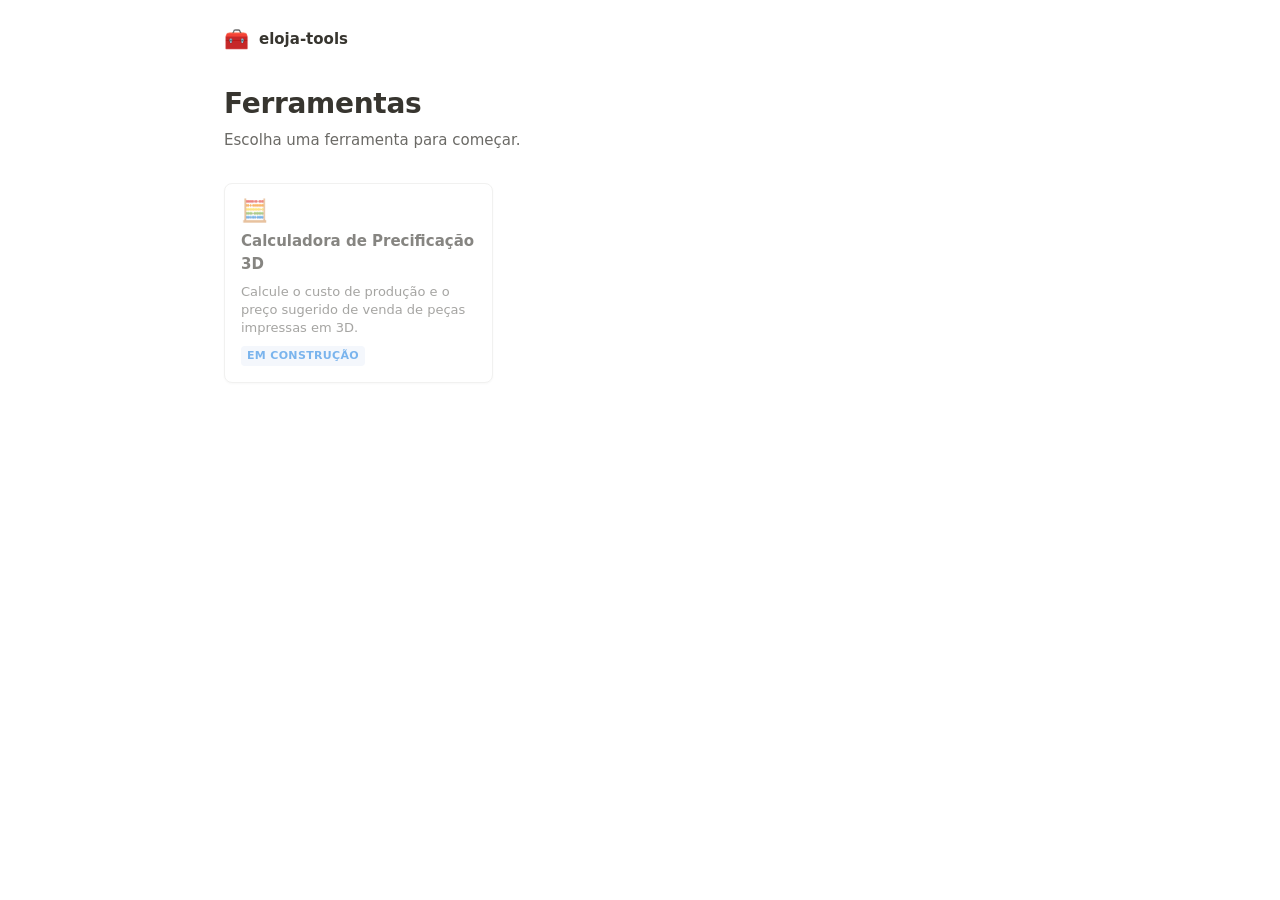
==== index.html @ 358d72ca "Commit inicial: contexto do projeto e hub de ferramentas - Documenta regras, specs e tasks em rules/" ====
<!DOCTYPE html>
<html lang="pt-BR">
<head>
  <meta charset="UTF-8" />
  <meta name="viewport" content="width=device-width, initial-scale=1.0" />
  <title>eloja-tools — Ferramentas para lojistas</title>
  <link rel="stylesheet" href="css/main.css" />
</head>
<body>
  <div class="page">
    <header class="site-header">
      <span class="site-header__home">
        <span class="site-header__logo">🧰</span>
        eloja-tools
      </span>
    </header>

    <h1 class="page-title">Ferramentas</h1>
    <p class="page-subtitle">Escolha uma ferramenta para começar.</p>

    <div id="tool-grid" class="tool-grid"></div>
  </div>

  <script src="js/tools.js"></script>
  <script src="js/hub.js"></script>
</body>
</html>
---- css/main.css ----
/* eloja-tools — tema compartilhado (estilo minimalista, inspirado no Notion) */

:root {
  --color-bg: #ffffff;
  --color-surface: #ffffff;
  --color-border: #e9e9e7;
  --color-text: #37352f;
  --color-text-muted: #6b6a66;
  --color-accent: #2383e2;
  --color-accent-bg: #edf3fb;

  --radius: 8px;
  --max-width: 880px;
  --shadow-card: 0 1px 2px rgba(15, 15, 15, 0.04);
  --shadow-card-hover: 0 2px 6px rgba(15, 15, 15, 0.08);

  color-scheme: light;
}

* {
  box-sizing: border-box;
}

html,
body {
  margin: 0;
  padding: 0;
}

body {
  background: var(--color-bg);
  color: var(--color-text);
  font-family: -apple-system, BlinkMacSystemFont, "Segoe UI", system-ui,
    Helvetica, Arial, sans-serif;
  font-size: 16px;
  line-height: 1.5;
  -webkit-font-smoothing: antialiased;
}

.page {
  max-width: var(--max-width);
  margin: 0 auto;
  padding: 0 24px 64px;
}

/* Cabeçalho */

.site-header {
  display: flex;
  align-items: center;
  gap: 12px;
  padding: 28px 0 8px;
}

.site-header__home {
  display: flex;
  align-items: center;
  gap: 10px;
  text-decoration: none;
  color: var(--color-text);
  font-weight: 600;
  font-size: 15px;
}

.site-header__logo {
  font-size: 20px;
  line-height: 1;
}

.site-header__back {
  display: inline-flex;
  align-items: center;
  gap: 6px;
  text-decoration: none;
  color: var(--color-text-muted);
  font-size: 14px;
  padding: 4px 0;
}

.site-header__back:hover {
  color: var(--color-text);
}

/* Título de página */

.page-title {
  margin: 24px 0 4px;
  font-size: 28px;
  font-weight: 700;
  letter-spacing: -0.01em;
}

.page-subtitle {
  margin: 0 0 32px;
  color: var(--color-text-muted);
  font-size: 15px;
}

/* Grade de ferramentas */

.tool-grid {
  display: grid;
  grid-template-columns: repeat(auto-fill, minmax(220px, 1fr));
  gap: 12px;
}

.tool-card {
  display: flex;
  flex-direction: column;
  gap: 8px;
  padding: 16px;
  border: 1px solid var(--color-border);
  border-radius: var(--radius);
  background: var(--color-surface);
  text-decoration: none;
  color: inherit;
  box-shadow: var(--shadow-card);
  transition: box-shadow 0.15s ease, border-color 0.15s ease;
}

.tool-card:hover {
  box-shadow: var(--shadow-card-hover);
  border-color: #d3d3d0;
}

.tool-card[aria-disabled="true"] {
  cursor: default;
  opacity: 0.6;
}

.tool-card[aria-disabled="true"]:hover {
  box-shadow: var(--shadow-card);
  border-color: var(--color-border);
}

.tool-card__icon {
  font-size: 22px;
  line-height: 1;
}

.tool-card__name {
  font-weight: 600;
  font-size: 15px;
}

.tool-card__description {
  color: var(--color-text-muted);
  font-size: 13px;
  line-height: 1.4;
}

.tool-card__badge {
  align-self: flex-start;
  font-size: 11px;
  font-weight: 600;
  text-transform: uppercase;
  letter-spacing: 0.03em;
  color: var(--color-accent);
  background: var(--color-accent-bg);
  border-radius: 4px;
  padding: 2px 6px;
}

/* Estado vazio */

.empty-state {
  padding: 32px 16px;
  border: 1px dashed var(--color-border);
  border-radius: var(--radius);
  color: var(--color-text-muted);
  text-align: center;
  font-size: 14px;
}

/* Conteúdo simples de página interna (placeholder de ferramenta) */

.tool-page {
  padding: 40px 0;
}

.tool-page__notice {
  margin-top: 16px;
  padding: 16px;
  border: 1px solid var(--color-border);
  border-radius: var(--radius);
  background: var(--color-accent-bg);
  color: var(--color-text);
  font-size: 14px;
}
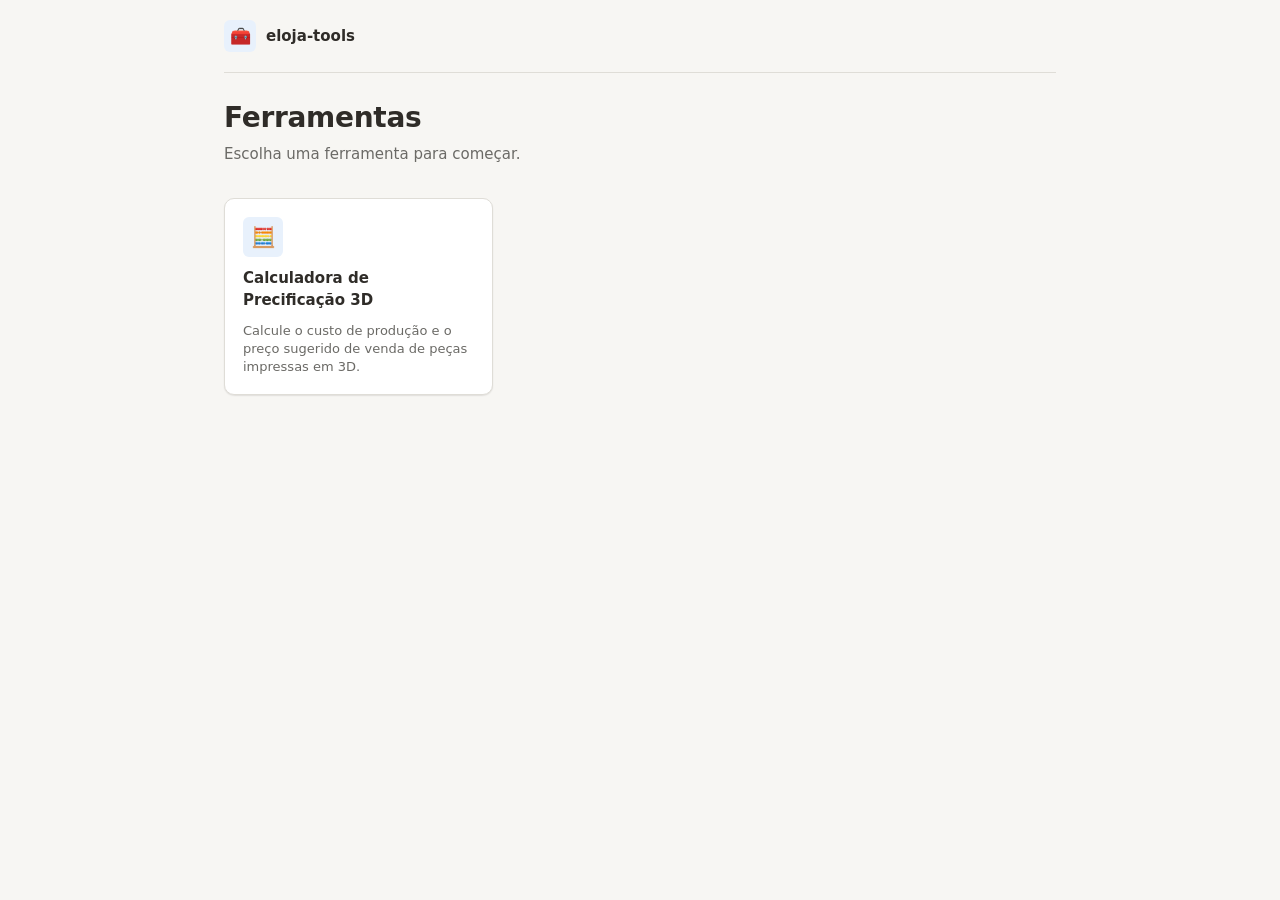
==== commit 2b4b9158: "Redesenha a experiência mobile para parecer um app nativo O desktop continua igual; as mudanças só t" ====
--- a/index.html
+++ b/index.html
@@ -2,7 +2,13 @@
 <html lang="pt-BR">
 <head>
   <meta charset="UTF-8" />
-  <meta name="viewport" content="width=device-width, initial-scale=1.0" />
+  <meta name="viewport" content="width=device-width, initial-scale=1.0, viewport-fit=cover" />
+  <meta name="theme-color" content="#f7f6f3" media="(prefers-color-scheme: light)" />
+  <meta name="theme-color" content="#f7f6f3" media="(prefers-color-scheme: dark)" />
+  <meta name="mobile-web-app-capable" content="yes" />
+  <meta name="apple-mobile-web-app-capable" content="yes" />
+  <meta name="apple-mobile-web-app-status-bar-style" content="default" />
+  <meta name="apple-mobile-web-app-title" content="eloja-tools" />
   <title>eloja-tools — Ferramentas para lojistas</title>
   <link rel="stylesheet" href="css/main.css" />
 </head>
--- a/css/main.css
+++ b/css/main.css
@@ -1,24 +1,34 @@
 /* eloja-tools — tema compartilhado (estilo minimalista, inspirado no Notion) */
 
 :root {
-  --color-bg: #ffffff;
+  --color-bg: #f7f6f3;
   --color-surface: #ffffff;
-  --color-border: #e9e9e7;
-  --color-text: #37352f;
+  --color-border: #dfddd7;
+  --color-border-strong: #c8c5bd;
+  --color-text: #2f2c28;
   --color-text-muted: #6b6a66;
   --color-accent: #2383e2;
-  --color-accent-bg: #edf3fb;
-
-  --radius: 8px;
+  --color-accent-strong: #1c6fc4;
+  --color-accent-bg: #e8f1fc;
+  --color-warn-bg: #fdf0ed;
+  --color-warn-border: #f2c4bb;
+  --color-warn-text: #9c3a26;
+
+  --radius: 10px;
+  --radius-sm: 6px;
   --max-width: 880px;
-  --shadow-card: 0 1px 2px rgba(15, 15, 15, 0.04);
-  --shadow-card-hover: 0 2px 6px rgba(15, 15, 15, 0.08);
+  --shadow-card: 0 1px 2px rgba(30, 25, 15, 0.06), 0 1px 1px rgba(30, 25, 15, 0.04);
+  --shadow-card-hover: 0 8px 20px rgba(30, 25, 15, 0.1), 0 2px 6px rgba(30, 25, 15, 0.06);
 
   color-scheme: light;
 }
 
 * {
   box-sizing: border-box;
+}
+
+[hidden] {
+  display: none !important;
 }
 
 html,
@@ -49,7 +59,32 @@
   display: flex;
   align-items: center;
   gap: 12px;
-  padding: 28px 0 8px;
+  padding: 20px 0;
+  margin-bottom: 8px;
+  border-bottom: 1px solid var(--color-border);
+}
+
+.site-header__title {
+  margin-left: auto;
+  font-size: 13px;
+  font-weight: 700;
+  color: var(--color-text-muted);
+}
+
+/* Em telas de celular o header vira uma barra de app: fica fixa no topo,
+   encolhe e ganha um leve desfoque atrás do conteúdo que passa por baixo. */
+@media (max-width: 640px) {
+  .site-header {
+    position: sticky;
+    top: 0;
+    z-index: 30;
+    margin: 0 -24px 8px;
+    padding: max(12px, env(safe-area-inset-top)) 24px 12px;
+    background: var(--color-bg);
+    background: color-mix(in srgb, var(--color-bg) 88%, transparent);
+    backdrop-filter: blur(10px);
+    -webkit-backdrop-filter: blur(10px);
+  }
 }
 
 .site-header__home {
@@ -58,12 +93,19 @@
   gap: 10px;
   text-decoration: none;
   color: var(--color-text);
-  font-weight: 600;
+  font-weight: 700;
   font-size: 15px;
 }
 
 .site-header__logo {
-  font-size: 20px;
+  display: inline-flex;
+  align-items: center;
+  justify-content: center;
+  width: 32px;
+  height: 32px;
+  border-radius: var(--radius-sm);
+  background: var(--color-accent-bg);
+  font-size: 17px;
   line-height: 1;
 }
 
@@ -72,13 +114,14 @@
   align-items: center;
   gap: 6px;
   text-decoration: none;
-  color: var(--color-text-muted);
+  color: var(--color-accent);
+  font-weight: 600;
   font-size: 14px;
   padding: 4px 0;
 }
 
 .site-header__back:hover {
-  color: var(--color-text);
+  color: var(--color-accent-strong);
 }
 
 /* Título de página */
@@ -86,8 +129,9 @@
 .page-title {
   margin: 24px 0 4px;
   font-size: 28px;
-  font-weight: 700;
+  font-weight: 800;
   letter-spacing: -0.01em;
+  color: var(--color-text);
 }
 
 .page-subtitle {
@@ -107,20 +151,21 @@
 .tool-card {
   display: flex;
   flex-direction: column;
-  gap: 8px;
-  padding: 16px;
+  gap: 10px;
+  padding: 18px;
   border: 1px solid var(--color-border);
   border-radius: var(--radius);
   background: var(--color-surface);
   text-decoration: none;
   color: inherit;
   box-shadow: var(--shadow-card);
-  transition: box-shadow 0.15s ease, border-color 0.15s ease;
+  transition: box-shadow 0.15s ease, border-color 0.15s ease, transform 0.15s ease;
 }
 
 .tool-card:hover {
   box-shadow: var(--shadow-card-hover);
-  border-color: #d3d3d0;
+  border-color: var(--color-accent);
+  transform: translateY(-2px);
 }
 
 .tool-card[aria-disabled="true"] {
@@ -131,15 +176,23 @@
 .tool-card[aria-disabled="true"]:hover {
   box-shadow: var(--shadow-card);
   border-color: var(--color-border);
+  transform: none;
 }
 
 .tool-card__icon {
-  font-size: 22px;
+  display: inline-flex;
+  align-items: center;
+  justify-content: center;
+  width: 40px;
+  height: 40px;
+  border-radius: var(--radius-sm);
+  background: var(--color-accent-bg);
+  font-size: 20px;
   line-height: 1;
 }
 
 .tool-card__name {
-  font-weight: 600;
+  font-weight: 700;
   font-size: 15px;
 }
 
@@ -151,14 +204,12 @@
 
 .tool-card__badge {
   align-self: flex-start;
-  font-size: 11px;
-  font-weight: 600;
-  text-transform: uppercase;
-  letter-spacing: 0.03em;
+  font-size: 12px;
+  font-weight: 600;
   color: var(--color-accent);
   background: var(--color-accent-bg);
   border-radius: 4px;
-  padding: 2px 6px;
+  padding: 2px 7px;
 }
 
 /* Estado vazio */
@@ -187,3 +238,351 @@
   color: var(--color-text);
   font-size: 14px;
 }
+
+/* Formulários (compartilhado entre ferramentas) */
+
+.form-section {
+  --section-accent: var(--color-accent);
+  --section-accent-bg: var(--color-accent-bg);
+  margin-top: 16px;
+  padding: 18px 20px;
+  border: 1px solid var(--color-border);
+  border-radius: var(--radius);
+  background: var(--color-surface);
+  box-shadow: var(--shadow-card);
+}
+
+.form-section:first-of-type {
+  margin-top: 20px;
+}
+
+/* Uma cor de destaque por seção, na ordem em que aparecem no formulário. */
+.form-section--marketplace {
+  --section-accent: #2383e2;
+  --section-accent-bg: #e8f1fc;
+}
+.form-section--filament {
+  --section-accent: #d9730d;
+  --section-accent-bg: #fbecdd;
+}
+.form-section--time {
+  --section-accent: #9065b0;
+  --section-accent-bg: #f0e6fa;
+}
+.form-section--labor {
+  --section-accent: #0f7b6c;
+  --section-accent-bg: #ddedea;
+}
+.form-section--extra {
+  --section-accent: #c14c8a;
+  --section-accent-bg: #f9e4ee;
+}
+.form-section--margin {
+  --section-accent: #b7791f;
+  --section-accent-bg: #fbf1da;
+}
+
+.form-section__title {
+  display: flex;
+  align-items: center;
+  gap: 10px;
+  margin: 0 0 4px;
+  font-size: 16px;
+  font-weight: 700;
+}
+
+.form-section__icon {
+  display: inline-flex;
+  align-items: center;
+  justify-content: center;
+  width: 30px;
+  height: 30px;
+  border-radius: 50%;
+  background: var(--section-accent-bg);
+  font-size: 15px;
+  line-height: 1;
+  flex-shrink: 0;
+}
+
+.form-section__hint {
+  margin: 0 0 14px;
+  color: var(--color-text-muted);
+  font-size: 13px;
+}
+
+.form-grid {
+  display: grid;
+  grid-template-columns: repeat(auto-fit, minmax(180px, 1fr));
+  gap: 14px 16px;
+  align-items: start;
+}
+
+.form-grid--spaced {
+  margin-top: 14px;
+  padding-top: 14px;
+  border-top: 1px solid var(--color-border);
+}
+
+.field {
+  display: flex;
+  flex-direction: column;
+  gap: 4px;
+  min-width: 0;
+}
+
+.field label {
+  font-size: 13px;
+  font-weight: 600;
+  color: var(--color-text);
+}
+
+.field .field__hint {
+  font-size: 12px;
+  color: var(--color-text-muted);
+}
+
+input[type="number"],
+input[type="text"],
+select {
+  font: inherit;
+  font-variant-numeric: tabular-nums;
+  padding: 9px 11px;
+  border: 1px solid var(--color-border-strong);
+  border-radius: var(--radius-sm);
+  background: var(--color-bg);
+  color: var(--color-text);
+  width: 100%;
+  height: 38px;
+}
+
+input[type="number"]:focus,
+input[type="text"]:focus,
+select:focus {
+  outline: 2px solid var(--section-accent, var(--color-accent));
+  outline-offset: -1px;
+  border-color: var(--section-accent, var(--color-accent));
+}
+
+.radio-group {
+  display: flex;
+  gap: 8px;
+  flex-wrap: wrap;
+}
+
+.radio-group label {
+  display: inline-flex;
+  align-items: center;
+  gap: 6px;
+  padding: 7px 14px;
+  border: 1px solid var(--color-border-strong);
+  border-radius: 999px;
+  background: var(--color-bg);
+  font-size: 14px;
+  font-weight: 600;
+  color: var(--color-text-muted);
+  cursor: pointer;
+  transition: background 0.15s ease, color 0.15s ease, border-color 0.15s ease;
+}
+
+.radio-group label:has(input:checked) {
+  background: var(--section-accent);
+  border-color: var(--section-accent);
+  color: #fff;
+}
+
+/* Lista dinâmica de custos extras */
+
+.extra-items__header {
+  display: grid;
+  grid-template-columns: 1fr 140px 34px;
+  gap: 8px;
+  padding: 0 2px 6px;
+  font-size: 12px;
+  font-weight: 600;
+  color: var(--color-text-muted);
+}
+
+.extra-items__header span:last-child {
+  visibility: hidden;
+}
+
+.extra-items {
+  display: flex;
+  flex-direction: column;
+  gap: 8px;
+  margin-bottom: 10px;
+}
+
+.extra-item {
+  display: grid;
+  grid-template-columns: 1fr 140px 34px;
+  gap: 8px;
+  align-items: center;
+}
+
+.extra-item__remove {
+  border: 1px solid var(--color-border);
+  background: var(--color-surface);
+  border-radius: 6px;
+  width: 34px;
+  height: 34px;
+  cursor: pointer;
+  color: var(--color-text-muted);
+  font-size: 16px;
+  line-height: 1;
+}
+
+.extra-item__remove:hover {
+  color: #c0392b;
+  border-color: #c0392b;
+}
+
+.button {
+  display: inline-flex;
+  align-items: center;
+  gap: 6px;
+  padding: 9px 16px;
+  border-radius: var(--radius-sm);
+  border: 1px solid var(--color-border-strong);
+  background: var(--color-surface);
+  color: var(--color-text);
+  font: inherit;
+  font-size: 14px;
+  font-weight: 600;
+  cursor: pointer;
+  box-shadow: var(--shadow-card);
+}
+
+.button:hover {
+  border-color: var(--section-accent, var(--color-accent));
+  color: var(--section-accent, var(--color-accent-strong));
+}
+
+.button--primary {
+  border-color: var(--color-accent);
+  background: var(--color-accent);
+  color: #fff;
+}
+
+.button--primary:hover {
+  background: #1c6fc4;
+  border-color: #1c6fc4;
+}
+
+/* Resultado */
+
+.result-card {
+  --result-accent: #1f9d55;
+  --result-accent-bg: #e6f6ec;
+  position: relative;
+  margin-top: 24px;
+  padding: 22px 24px;
+  border: 1px solid var(--color-border);
+  border-radius: var(--radius);
+  background: var(--result-accent-bg);
+  box-shadow: var(--shadow-card-hover);
+  overflow: hidden;
+}
+
+/* Faixa de "camadas de impressão" atrás do preço — só decorativa, confinada
+   ao topo do card para não atrapalhar a leitura do detalhamento abaixo. */
+.result-card::before {
+  content: "";
+  position: absolute;
+  inset: 0 0 auto 0;
+  height: 88px;
+  background: repeating-linear-gradient(
+    to bottom,
+    transparent 0,
+    transparent 7px,
+    color-mix(in srgb, var(--result-accent-bg) 100%, var(--result-accent) 12%) 7px,
+    color-mix(in srgb, var(--result-accent-bg) 100%, var(--result-accent) 12%) 8px
+  );
+}
+
+.result-card::after {
+  content: "";
+  position: absolute;
+  inset: 0 0 auto 0;
+  height: 4px;
+  background: var(--result-accent);
+}
+
+.result-card__price-label,
+.result-card__price {
+  position: relative;
+}
+
+.result-card__price {
+  font-size: 40px;
+  font-weight: 800;
+  font-variant-numeric: tabular-nums;
+  color: var(--result-accent);
+  line-height: 1.1;
+}
+
+.result-card__price-label {
+  font-size: 13px;
+  font-weight: 600;
+  color: var(--color-text-muted);
+  margin-bottom: 2px;
+}
+
+.result-card__stats {
+  display: grid;
+  grid-template-columns: repeat(auto-fit, minmax(140px, 1fr));
+  gap: 12px;
+  margin-top: 16px;
+}
+
+.result-stat {
+  padding: 10px 12px;
+  background: var(--color-surface);
+  border: 1px solid var(--color-border);
+  border-radius: 6px;
+}
+
+.result-stat__label {
+  font-size: 12px;
+  color: var(--color-text-muted);
+}
+
+.result-stat__value {
+  font-size: 16px;
+  font-weight: 600;
+  font-variant-numeric: tabular-nums;
+}
+
+.breakdown {
+  margin-top: 16px;
+}
+
+.breakdown__row {
+  display: flex;
+  justify-content: space-between;
+  padding: 6px 0;
+  border-bottom: 1px solid var(--color-border);
+  font-size: 14px;
+  font-variant-numeric: tabular-nums;
+}
+
+.breakdown__row:last-child {
+  border-bottom: none;
+  font-weight: 600;
+}
+
+.error-banner {
+  margin-top: 24px;
+  padding: 14px 16px;
+  border: 1px solid var(--color-warn-border);
+  border-radius: var(--radius);
+  background: var(--color-warn-bg);
+  color: var(--color-warn-text);
+  font-size: 14px;
+}
+
+.field-note {
+  font-size: 12px;
+  color: var(--color-text-muted);
+  margin-top: 4px;
+}
